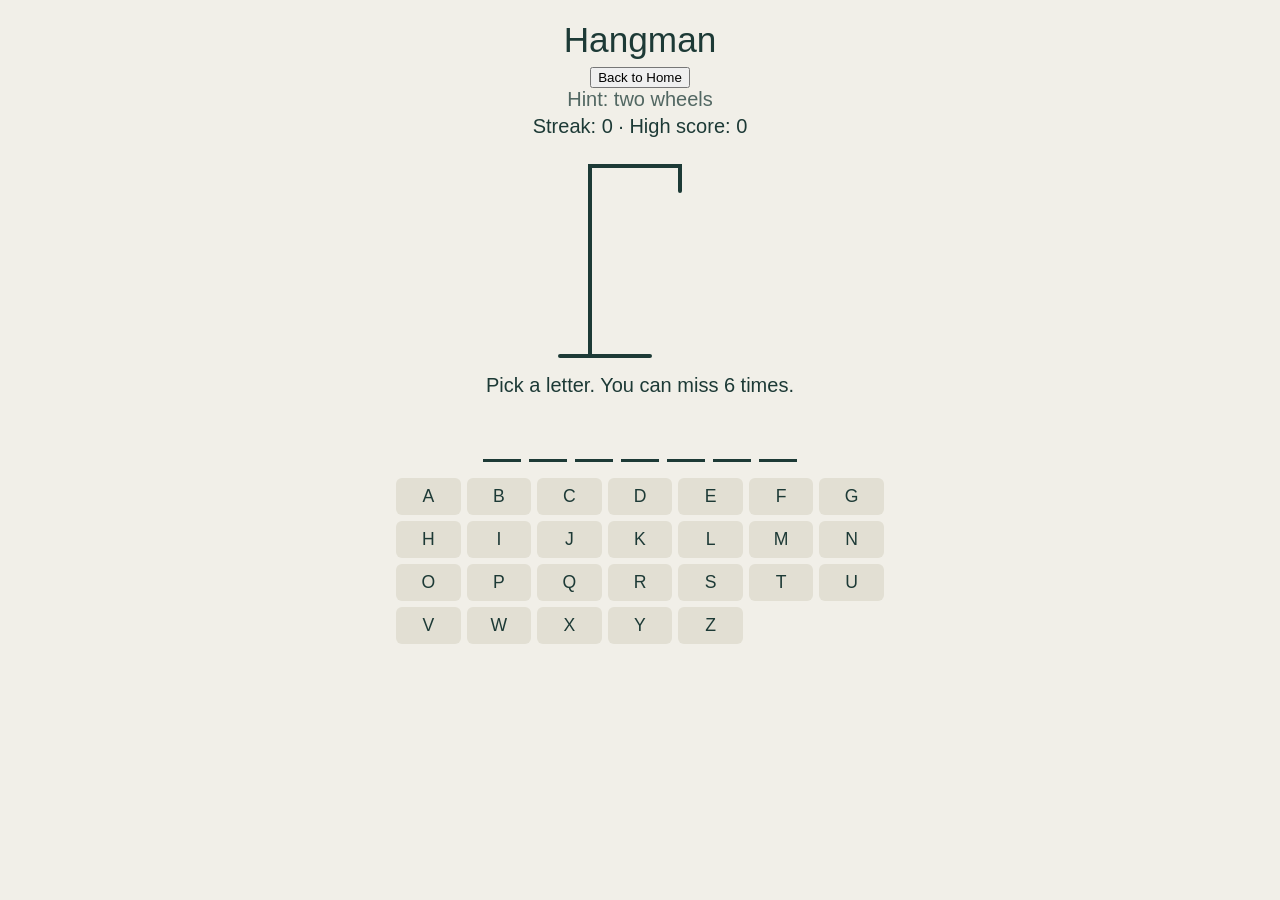
==== hangmanCookies.html @ 005ad589 "allChanges" ====
<!DOCTYPE html>
<html lang="en">
<head>
<meta charset="utf-8">
<!-- viewport-fit=cover lets the page draw edge to edge on phones; the safe-area padding in :root keeps content clear of notches/system bars -->
<meta name="viewport" content="width=device-width, initial-scale=1, viewport-fit=cover">
<title>Hangman</title>
<!-- NOTE: the block below (Patrick Hand @font-face rules) was auto-injected by Cloudflare's font optimization, not hand-written. Left untouched. -->
<style type="text/css">@font-face {font-family:'Patrick Hand';font-style:normal;font-weight:400;src:url(/cf-fonts/s/patrick-hand/5.2.8/latin/400/normal.woff2);unicode-range:U+0000-00FF,U+0131,U+0152-0153,U+02BB-02BC,U+02C6,U+02DA,U+02DC,U+0304,U+0308,U+0329,U+2000-206F,U+20AC,U+2122,U+2191,U+2193,U+2212,U+2215,U+FEFF,U+FFFD;font-display:swap;}@font-face {font-family:'Patrick Hand';font-style:normal;font-weight:400;src:url(/cf-fonts/s/patrick-hand/5.2.8/latin-ext/400/normal.woff2);unicode-range:U+0100-02BA,U+02BD-02C5,U+02C7-02CC,U+02CE-02D7,U+02DD-02FF,U+0304,U+0308,U+0329,U+1D00-1DBF,U+1E00-1E9F,U+1EF2-1EFF,U+2020,U+20A0-20AB,U+20AD-20C0,U+2113,U+2C60-2C7F,U+A720-A7FF;font-display:swap;}@font-face {font-family:'Patrick Hand';font-style:normal;font-weight:400;src:url(/cf-fonts/s/patrick-hand/5.2.8/vietnamese/400/normal.woff2);unicode-range:U+0102-0103,U+0110-0111,U+0128-0129,U+0168-0169,U+01A0-01A1,U+01AF-01B0,U+0300-0301,U+0303-0304,U+0308-0309,U+0323,U+0329,U+1EA0-1EF9,U+20AB;font-display:swap;}</style>
<style>
/* ---------- Theme colors ----------
   All colors are CSS variables so light/dark themes only need to redefine these.
   --bg: page background   --ink/--chalk: text and drawing color   --accent: focus ring & "Play again"
   --key/--keyhov: letter button normal/hover   --ok/--bad: correct/wrong guess colors
   The extra properties on :root keep content clear of phone notches and system bars. */
:root{--bg:#f1efe8;--ink:#1d3a36;--chalk:#1d3a36;--accent:#b4572a;--key:#e2dfd3;--keyhov:#d3cfbf;--ok:#2f7d55;--bad:#a63d3d;
  box-sizing:border-box;padding-top:env(safe-area-inset-top,0px);padding-bottom:env(safe-area-inset-bottom,0px)}
/* Dark theme when the OS prefers dark, unless the host forces light via data-theme="light" */
@media (prefers-color-scheme:dark){:root:not([data-theme="light"]){--bg:#10302c;--ink:#eef2e6;--chalk:#eef2e6;--accent:#f0c94d;--key:#1c4540;--keyhov:#27564f;--ok:#7fd1a0;--bad:#f08a7e}}
/* Dark theme when the host forces it via data-theme="dark" */
:root[data-theme="dark"]{--bg:#10302c;--ink:#eef2e6;--chalk:#eef2e6;--accent:#f0c94d;--key:#1c4540;--keyhov:#27564f;--ok:#7fd1a0;--bad:#f08a7e}
html{scroll-padding-top:env(safe-area-inset-top,0px)}
*{box-sizing:border-box}

/* ---------- Page layout ---------- */
/* Body centers the game column; font falls back through handwriting-style fonts */
body{margin:0;background:var(--bg);color:var(--ink);font-family:"Patrick Hand","Segoe Print","Comic Sans MS",cursive,sans-serif;font-size:20px;display:flex;justify-content:center}
/* Narrow, centered column that works well on phones */
main{width:100%;max-width:520px;padding:20px 16px 32px;text-align:center}
h1{font-size:2.2rem;margin:0 0 4px;font-weight:400}
/* min-height reserves space so the layout doesn't jump when the message changes */
#status{min-height:1.6em;margin:4px 0 0}

/* ---------- Hangman drawing ---------- */
svg{width:200px;max-width:60%;height:auto;display:block;margin:8px auto}
/* Every shape is drawn as a chalk-style outline with no fill */
svg *{stroke:var(--chalk);stroke-width:4;stroke-linecap:round;fill:none}
/* Body parts are hidden until a wrong guess adds the "on" class */
.part{display:none}.part.on{display:inline}

/* ---------- Word display ---------- */
/* One underlined box per letter; wraps onto new lines for long words */
#word{display:flex;flex-wrap:wrap;justify-content:center;gap:8px;margin:12px 0}
#word span{width:1.4em;height:1.6em;border-bottom:3px solid var(--ink);font-size:1.7rem;line-height:1.6em}
/* Letters revealed after losing (never guessed) are shown in red */
#word span.miss{color:var(--bad)}

/* ---------- On-screen keyboard ---------- */
/* 7 columns x 4 rows fits the 26 letters */
#keys{display:grid;grid-template-columns:repeat(7,1fr);gap:6px;margin:16px 0}
#keys button{font:inherit;font-size:1.1rem;padding:8px 0;border:0;border-radius:6px;background:var(--key);color:var(--ink);cursor:pointer}
#keys button:hover:not(:disabled){background:var(--keyhov)}
/* Used keys are dimmed... */
#keys button:disabled{cursor:default;opacity:.45}
/* ...except hit/miss keys, which stay fully opaque and color-coded */
#keys button.hit{background:var(--ok);color:var(--bg);opacity:1}
#keys button.miss{background:var(--bad);color:var(--bg);opacity:1}
/* Visible keyboard focus ring for accessibility */
button:focus-visible{outline:3px solid var(--accent);outline-offset:2px}
#again{font:inherit;font-size:1.1rem;padding:8px 22px;border:2px solid var(--accent);border-radius:6px;background:transparent;color:var(--accent);cursor:pointer}
#hint{opacity:.75;margin:0}
/* Streak and high score line */
#score{margin:4px 0 0}
</style>
<!-- NOTE: the script below is Cloudflare's Zaraz analytics/tag-manager loader, auto-injected by the host, not part of the game. Left untouched. -->
<script data-cfasync="false" nonce="1fc54d53-7222-4eb7-84bd-67a9dfef8820">try{(function(w,d){!function(kP,kQ,kR,kS){if(kP.zaraz)console.error("zaraz is loaded twice");else{kP[kR]=kP[kR]||{};kP[kR].executed=[];kP.zaraz={deferred:[],listeners:[]};kP.zaraz._v="20";kP.zaraz._n="1fc54d53-7222-4eb7-84bd-67a9dfef8820";kP.zaraz.q=[];kP.zaraz._f=function(kT){return async function(){var kU=Array.prototype.slice.call(arguments);kP.zaraz.q.push({m:kT,a:kU})}};for(const kV of["track","set","debug"])kP.zaraz[kV]=kP.zaraz._f(kV);kP.zaraz.init=()=>{var kW=kQ.getElementsByTagName(kS)[0],kX=kQ.createElement(kS),kY=kQ.getElementsByTagName("title")[0];kY&&(kP[kR].t=kQ.getElementsByTagName("title")[0].text);kP[kR].x=Math.random();kP[kR].w=kP.screen.width;kP[kR].h=kP.screen.height;kP[kR].j=kP.innerHeight;kP[kR].e=kP.innerWidth;kP[kR].l=kP.location.href;kP[kR].r=kQ.referrer;kP[kR].k=kP.screen.colorDepth;kP[kR].n=kQ.characterSet;kP[kR].o=(new Date).getTimezoneOffset();if(kP.dataLayer)for(const kZ of Object.entries(Object.entries(dataLayer).reduce((k$,la)=>({...k$[1],...la[1]}),{})))zaraz.set(kZ[0],kZ[1],{scope:"page"});kP[kR].q=[];for(;kP.zaraz.q.length;){const lb=kP.zaraz.q.shift();kP[kR].q.push(lb)}kX.defer=!0;for(const lc of[localStorage,sessionStorage])Object.keys(lc||{}).filter(le=>le.startsWith("_zaraz_")).forEach(ld=>{try{kP[kR]["z_"+ld.slice(7)]=JSON.parse(lc.getItem(ld))}catch{kP[kR]["z_"+ld.slice(7)]=lc.getItem(ld)}});kX.referrerPolicy="origin";kX.src="/cdn-cgi/zaraz/s.js?z="+btoa(encodeURIComponent(JSON.stringify(kP[kR])));kW.parentNode.insertBefore(kX,kW)};["complete","interactive"].includes(kQ.readyState)?zaraz.init():kP.addEventListener("DOMContentLoaded",zaraz.init)}}(w,d,"zarazData","script");window.zaraz._p=async kH=>new Promise(kI=>{if(kH){kH.e&&kH.e.forEach(kJ=>{try{const kK=d.querySelector("script[nonce]"),kL=kK?.nonce||kK?.getAttribute("nonce"),kM=d.createElement("script");kL&&(kM.nonce=kL);kM.innerHTML=kJ;kM.onload=()=>{d.head.removeChild(kM)};d.head.appendChild(kM)}catch(kN){console.error(`Error executing script: ${kJ}\n`,kN)}});Promise.allSettled((kH.f||[]).map(kO=>fetch(kO[0],kO[1])))}kI()});zaraz._p({"e":["(function(w,d){})(window,document)"]});})(window,document)}catch(e){throw fetch("/cdn-cgi/zaraz/t"),e;};</script></head>
<body>
<main>
  <h1>Hangman</h1>
  <button onclick="history.back()">Back to Home</button>
  <!-- Clue for the current word, filled in by start() -->
  <p id="hint"></p>
  <!-- Current win streak and saved high score, filled in by showScore() -->
  <p id="score"></p>
  <!-- Gallows + figure. The gallows is always visible; the six body parts appear one per wrong guess -->
  <svg viewBox="0 0 200 220" aria-label="Hangman drawing" role="img">
    <!-- Gallows: base, upright post, top beam, and the rope -->
    <path d="M20 210H110M50 210V20H140V45"/>
    <!-- Body parts, in the order they appear: head, torso, left arm, right arm, left leg, right leg -->
    <g id="parts">
      <circle class="part" cx="140" cy="65" r="20"/>
      <path class="part" d="M140 85V140"/>
      <path class="part" d="M140 100L115 125"/>
      <path class="part" d="M140 100L165 125"/>
      <path class="part" d="M140 140L118 175"/>
      <path class="part" d="M140 140L162 175"/>
    </g>
  </svg>
  <!-- Feedback messages; aria-live makes screen readers announce changes -->
  <p id="status" aria-live="polite"></p>
  <!-- Blanks / revealed letters of the secret word -->
  <div id="word" aria-label="Word to guess"></div>
  <!-- A-Z buttons are generated by the script below -->
  <div id="keys"></div>
  <!-- Shown only when a game ends -->
  <button id="again" hidden>Play again</button>
</main>
<script>
// Word bank: each entry is [WORD IN CAPS, hint shown to the player]
const WORDS=[["JAVASCRIPT","a programming language"],["KEYBOARD","you're using one"],["PLANET","orbits a star"],["GUITAR","six strings"],["MOUNTAIN","tall and rocky"],["LIBRARY","full of books"],["BICYCLE","two wheels"],["RAINBOW","after the storm"],["PUZZLE","fits together"],["COFFEE","morning drink"],["ELEPHANT","big animal with a trunk"],["VOLCANO","can erupt"]];

// Number of wrong guesses allowed (matches the 6 body parts in the SVG)
const MAX=6;

// Game state:
//   word    - the secret word for this round
//   hint    - its clue
//   guessed - Set of letters tried so far (right or wrong)
//   wrong   - count of incorrect guesses
//   over    - true once the round has been won or lost
let word,hint,guessed,wrong,over;

// Shorthand for document.getElementById
const $=id=>document.getElementById(id);
const keys=$("keys");

// ---------- High score (stored in a cookie) ----------
// Read a cookie by name; returns null if it isn't set (or cookies are blocked)
function getCookie(name){
  const m=document.cookie.match(new RegExp("(?:^|; )"+name+"=([^;]*)"));
  return m?decodeURIComponent(m[1]):null;
}
// Write a cookie that lasts one year (31536000 seconds) and applies to the whole site
function setCookie(name,value){
  document.cookie=name+"="+encodeURIComponent(value)+"; max-age=31536000; path=/; SameSite=Lax";
}

// Score state:
//   streak - consecutive words guessed this session (a loss resets it to 0)
//   best   - the saved high score: your best streak ever, loaded from the cookie
let streak=0;
let best=parseInt(getCookie("hangmanHighScore"),10)||0;

// Update the score line on screen
function showScore(){
  $("score").textContent="Streak: "+streak+"  ·  High score: "+best;
}

// Build the on-screen keyboard: one button per letter, stored in data-k for lookup
for(const c of "ABCDEFGHIJKLMNOPQRSTUVWXYZ"){
  const b=document.createElement("button");
  b.textContent=c;b.dataset.k=c;b.onclick=()=>guess(c);keys.appendChild(b);
}

// Begin a new round: pick a random word and reset all state and UI
function start(){
  // Destructure the random [word, hint] pair into the two variables
  [word,hint]=WORDS[Math.floor(Math.random()*WORDS.length)];
  guessed=new Set();wrong=0;over=false;
  $("hint").textContent="Hint: "+hint;
  showScore();
  $("again").hidden=true;
  // Re-enable every key and clear its hit/miss styling
  keys.querySelectorAll("button").forEach(b=>{b.disabled=false;b.className=""});
  render();
  $("status").textContent="Pick a letter. You can miss "+MAX+" times.";
}

// Redraw the word blanks and the hangman figure.
// If reveal is true (player lost), unguessed letters are shown too, marked red via the "miss" class.
function render(reveal){
  $("word").innerHTML=[...word].map(c=>{
    // Show a letter if it was guessed, or if we're revealing the answer
    const show=guessed.has(c)||reveal;
    return `<span class="${show&&!guessed.has(c)?"miss":""}">${show?c:""}</span>`;
  }).join("");
  // Show the first `wrong` body parts, hide the rest
  document.querySelectorAll(".part").forEach((p,i)=>p.classList.toggle("on",i<wrong));
}

// Handle a guess of letter c (from a button click or the physical keyboard)
function guess(c){
  // Ignore input after the game ends or for letters already tried
  if(over||guessed.has(c))return;
  guessed.add(c);
  const hit=word.includes(c);
  if(!hit)wrong++;
  // Color the pressed key green/red and disable it
  const b=keys.querySelector(`[data-k="${c}"]`);
  b.disabled=true;b.classList.add(hit?"hit":"miss");
  // Win: every letter of the word has been guessed
  if([...word].every(l=>guessed.has(l))){end(true)}
  // Lose: out of allowed misses
  else if(wrong>=MAX){end(false)}
  // Otherwise: tell the player how it went and how many misses remain
  else{$("status").textContent=hit?"Yes, "+c+" is in the word.":(MAX-wrong)+" miss"+(MAX-wrong===1?"":"es")+" left."}
  // Update the display; reveal the full word only if the game was just lost
  render(over&&wrong>=MAX);
}

// Finish the round: update the score, show the result, lock the keyboard, offer a replay
function end(win){
  over=true;
  if(win){
    streak++;
    // New record: remember it and save it to the cookie
    if(streak>best){best=streak;setCookie("hangmanHighScore",best)}
  }else{
    // A loss ends the streak (the saved high score is kept)
    streak=0;
  }
  showScore();
  $("status").textContent=win?"You got it!":"Out of guesses. The word was "+word+".";
  keys.querySelectorAll("button").forEach(b=>b.disabled=true);
  // Show "Play again" and move focus to it so Enter/Space restarts quickly
  $("again").hidden=false;$("again").focus();
}

$("again").onclick=start;

// Physical keyboard support: any A-Z key makes a guess
document.addEventListener("keydown",e=>{
  // Don't hijack browser shortcuts like Ctrl+R or Cmd+C
  if(e.ctrlKey||e.metaKey||e.altKey)return;
  if(/^[a-z]$/i.test(e.key))guess(e.key.toUpperCase());
});

// Kick off the first round on page load
start();
</script>
<!-- NOTE: the script below is Cloudflare Web Analytics, auto-injected by the host, not part of the game. Left untouched. -->
<script type="module" src="https://static.cloudflareinsights.com/beacon.min.js/v4bc70e2c01a94c73b74392e4234840661791215815920" integrity="sha512-L0ha0OXavK/8okipN9F8BtP84dg9DUhPERbBXzwI6dgTA55d2+yweo3pn5CSFYs45/r8md2+xvUPtTdvTNRfjA==" data-cf-beacon='{"version":"2024.11.0","token":"5f59c1b9b04a4f0ca7b767b3d6cabaac","r":1,"spa":2}' crossorigin="anonymous"></script>
</body>
</html>
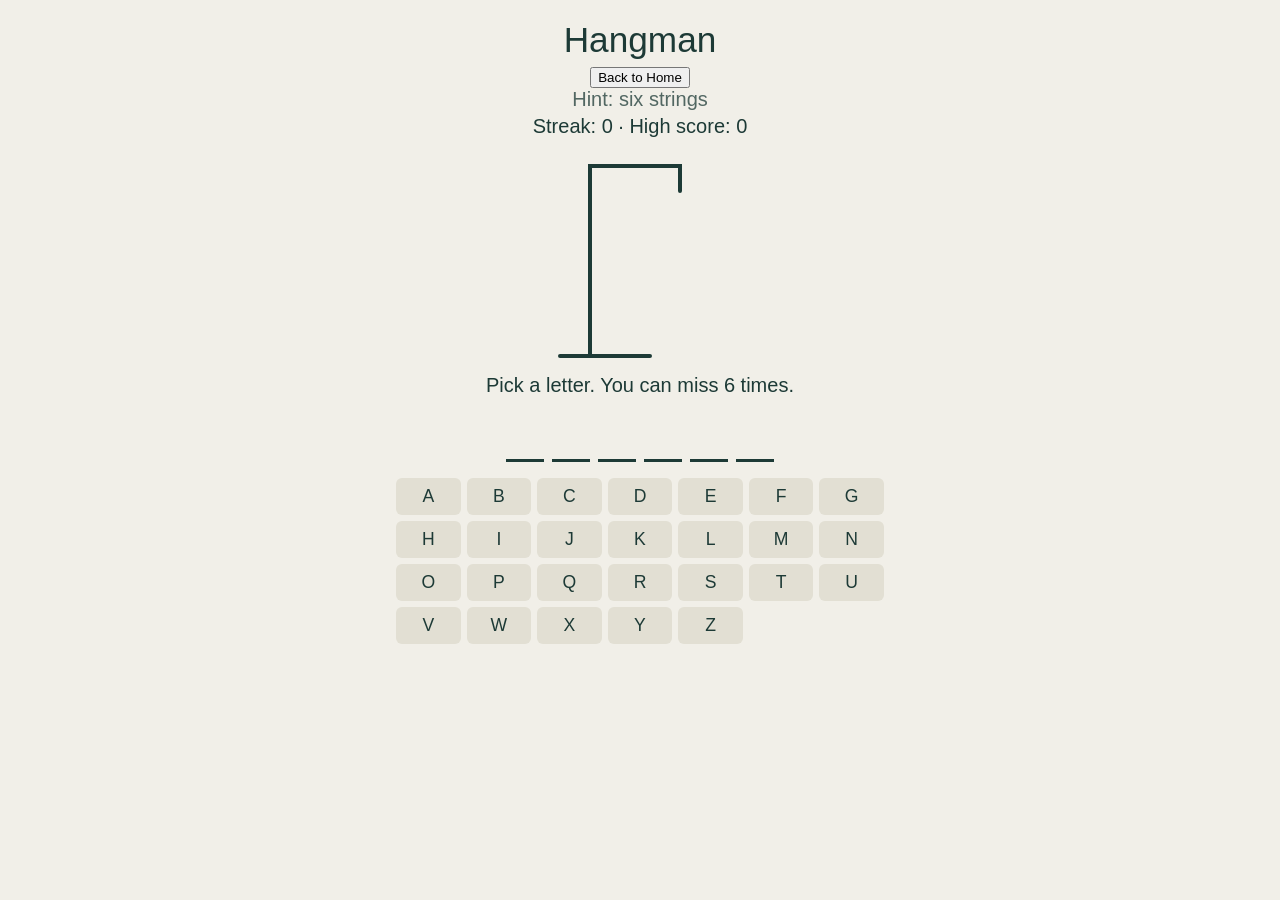
==== commit 4cdd377a: "Added button" ====
--- a/hangmanCookies.html
+++ b/hangmanCookies.html
@@ -61,6 +61,19 @@
 #hint{opacity:.75;margin:0}
 /* Streak and high score line */
 #score{margin:4px 0 0}
+.button {
+  margin-top: 10px;
+  background-color: #2563eb;
+  color: white;
+  padding: 10px 20px;
+  border: none;
+  border-radius: 8px;
+  font-size: 16px;
+  font-weight: 600;
+  cursor: pointer;
+  transition: background-color 0.2s ease;
+  height: 40px;
+}
 </style>
 <!-- NOTE: the script below is Cloudflare's Zaraz analytics/tag-manager loader, auto-injected by the host, not part of the game. Left untouched. -->
 <script data-cfasync="false" nonce="1fc54d53-7222-4eb7-84bd-67a9dfef8820">try{(function(w,d){!function(kP,kQ,kR,kS){if(kP.zaraz)console.error("zaraz is loaded twice");else{kP[kR]=kP[kR]||{};kP[kR].executed=[];kP.zaraz={deferred:[],listeners:[]};kP.zaraz._v="20";kP.zaraz._n="1fc54d53-7222-4eb7-84bd-67a9dfef8820";kP.zaraz.q=[];kP.zaraz._f=function(kT){return async function(){var kU=Array.prototype.slice.call(arguments);kP.zaraz.q.push({m:kT,a:kU})}};for(const kV of["track","set","debug"])kP.zaraz[kV]=kP.zaraz._f(kV);kP.zaraz.init=()=>{var kW=kQ.getElementsByTagName(kS)[0],kX=kQ.createElement(kS),kY=kQ.getElementsByTagName("title")[0];kY&&(kP[kR].t=kQ.getElementsByTagName("title")[0].text);kP[kR].x=Math.random();kP[kR].w=kP.screen.width;kP[kR].h=kP.screen.height;kP[kR].j=kP.innerHeight;kP[kR].e=kP.innerWidth;kP[kR].l=kP.location.href;kP[kR].r=kQ.referrer;kP[kR].k=kP.screen.colorDepth;kP[kR].n=kQ.characterSet;kP[kR].o=(new Date).getTimezoneOffset();if(kP.dataLayer)for(const kZ of Object.entries(Object.entries(dataLayer).reduce((k$,la)=>({...k$[1],...la[1]}),{})))zaraz.set(kZ[0],kZ[1],{scope:"page"});kP[kR].q=[];for(;kP.zaraz.q.length;){const lb=kP.zaraz.q.shift();kP[kR].q.push(lb)}kX.defer=!0;for(const lc of[localStorage,sessionStorage])Object.keys(lc||{}).filter(le=>le.startsWith("_zaraz_")).forEach(ld=>{try{kP[kR]["z_"+ld.slice(7)]=JSON.parse(lc.getItem(ld))}catch{kP[kR]["z_"+ld.slice(7)]=lc.getItem(ld)}});kX.referrerPolicy="origin";kX.src="/cdn-cgi/zaraz/s.js?z="+btoa(encodeURIComponent(JSON.stringify(kP[kR])));kW.parentNode.insertBefore(kX,kW)};["complete","interactive"].includes(kQ.readyState)?zaraz.init():kP.addEventListener("DOMContentLoaded",zaraz.init)}}(w,d,"zarazData","script");window.zaraz._p=async kH=>new Promise(kI=>{if(kH){kH.e&&kH.e.forEach(kJ=>{try{const kK=d.querySelector("script[nonce]"),kL=kK?.nonce||kK?.getAttribute("nonce"),kM=d.createElement("script");kL&&(kM.nonce=kL);kM.innerHTML=kJ;kM.onload=()=>{d.head.removeChild(kM)};d.head.appendChild(kM)}catch(kN){console.error(`Error executing script: ${kJ}\n`,kN)}});Promise.allSettled((kH.f||[]).map(kO=>fetch(kO[0],kO[1])))}kI()});zaraz._p({"e":["(function(w,d){})(window,document)"]});})(window,document)}catch(e){throw fetch("/cdn-cgi/zaraz/t"),e;};</script></head>
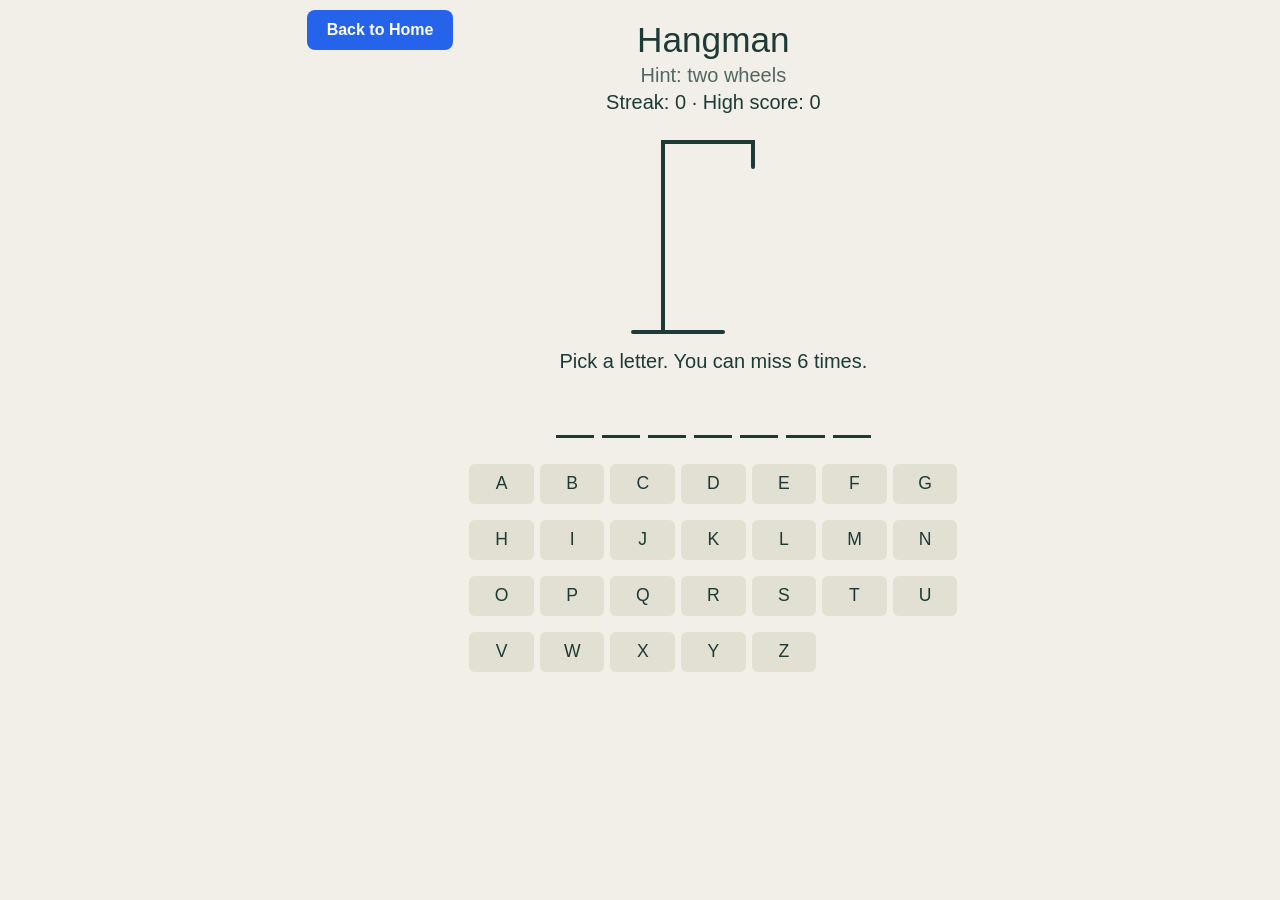
==== commit d33a3604: "I have now added back buttons to my website." ====
--- a/hangmanCookies.html
+++ b/hangmanCookies.html
@@ -61,7 +61,7 @@
 #hint{opacity:.75;margin:0}
 /* Streak and high score line */
 #score{margin:4px 0 0}
-.button {
+button {
   margin-top: 10px;
   background-color: #2563eb;
   color: white;
@@ -77,10 +77,11 @@
 </style>
 <!-- NOTE: the script below is Cloudflare's Zaraz analytics/tag-manager loader, auto-injected by the host, not part of the game. Left untouched. -->
 <script data-cfasync="false" nonce="1fc54d53-7222-4eb7-84bd-67a9dfef8820">try{(function(w,d){!function(kP,kQ,kR,kS){if(kP.zaraz)console.error("zaraz is loaded twice");else{kP[kR]=kP[kR]||{};kP[kR].executed=[];kP.zaraz={deferred:[],listeners:[]};kP.zaraz._v="20";kP.zaraz._n="1fc54d53-7222-4eb7-84bd-67a9dfef8820";kP.zaraz.q=[];kP.zaraz._f=function(kT){return async function(){var kU=Array.prototype.slice.call(arguments);kP.zaraz.q.push({m:kT,a:kU})}};for(const kV of["track","set","debug"])kP.zaraz[kV]=kP.zaraz._f(kV);kP.zaraz.init=()=>{var kW=kQ.getElementsByTagName(kS)[0],kX=kQ.createElement(kS),kY=kQ.getElementsByTagName("title")[0];kY&&(kP[kR].t=kQ.getElementsByTagName("title")[0].text);kP[kR].x=Math.random();kP[kR].w=kP.screen.width;kP[kR].h=kP.screen.height;kP[kR].j=kP.innerHeight;kP[kR].e=kP.innerWidth;kP[kR].l=kP.location.href;kP[kR].r=kQ.referrer;kP[kR].k=kP.screen.colorDepth;kP[kR].n=kQ.characterSet;kP[kR].o=(new Date).getTimezoneOffset();if(kP.dataLayer)for(const kZ of Object.entries(Object.entries(dataLayer).reduce((k$,la)=>({...k$[1],...la[1]}),{})))zaraz.set(kZ[0],kZ[1],{scope:"page"});kP[kR].q=[];for(;kP.zaraz.q.length;){const lb=kP.zaraz.q.shift();kP[kR].q.push(lb)}kX.defer=!0;for(const lc of[localStorage,sessionStorage])Object.keys(lc||{}).filter(le=>le.startsWith("_zaraz_")).forEach(ld=>{try{kP[kR]["z_"+ld.slice(7)]=JSON.parse(lc.getItem(ld))}catch{kP[kR]["z_"+ld.slice(7)]=lc.getItem(ld)}});kX.referrerPolicy="origin";kX.src="/cdn-cgi/zaraz/s.js?z="+btoa(encodeURIComponent(JSON.stringify(kP[kR])));kW.parentNode.insertBefore(kX,kW)};["complete","interactive"].includes(kQ.readyState)?zaraz.init():kP.addEventListener("DOMContentLoaded",zaraz.init)}}(w,d,"zarazData","script");window.zaraz._p=async kH=>new Promise(kI=>{if(kH){kH.e&&kH.e.forEach(kJ=>{try{const kK=d.querySelector("script[nonce]"),kL=kK?.nonce||kK?.getAttribute("nonce"),kM=d.createElement("script");kL&&(kM.nonce=kL);kM.innerHTML=kJ;kM.onload=()=>{d.head.removeChild(kM)};d.head.appendChild(kM)}catch(kN){console.error(`Error executing script: ${kJ}\n`,kN)}});Promise.allSettled((kH.f||[]).map(kO=>fetch(kO[0],kO[1])))}kI()});zaraz._p({"e":["(function(w,d){})(window,document)"]});})(window,document)}catch(e){throw fetch("/cdn-cgi/zaraz/t"),e;};</script></head>
+ <button onclick="history.back()">Back to Home</button>
 <body>
 <main>
   <h1>Hangman</h1>
-  <button onclick="history.back()">Back to Home</button>
+ 
   <!-- Clue for the current word, filled in by start() -->
   <p id="hint"></p>
   <!-- Current win streak and saved high score, filled in by showScore() -->
